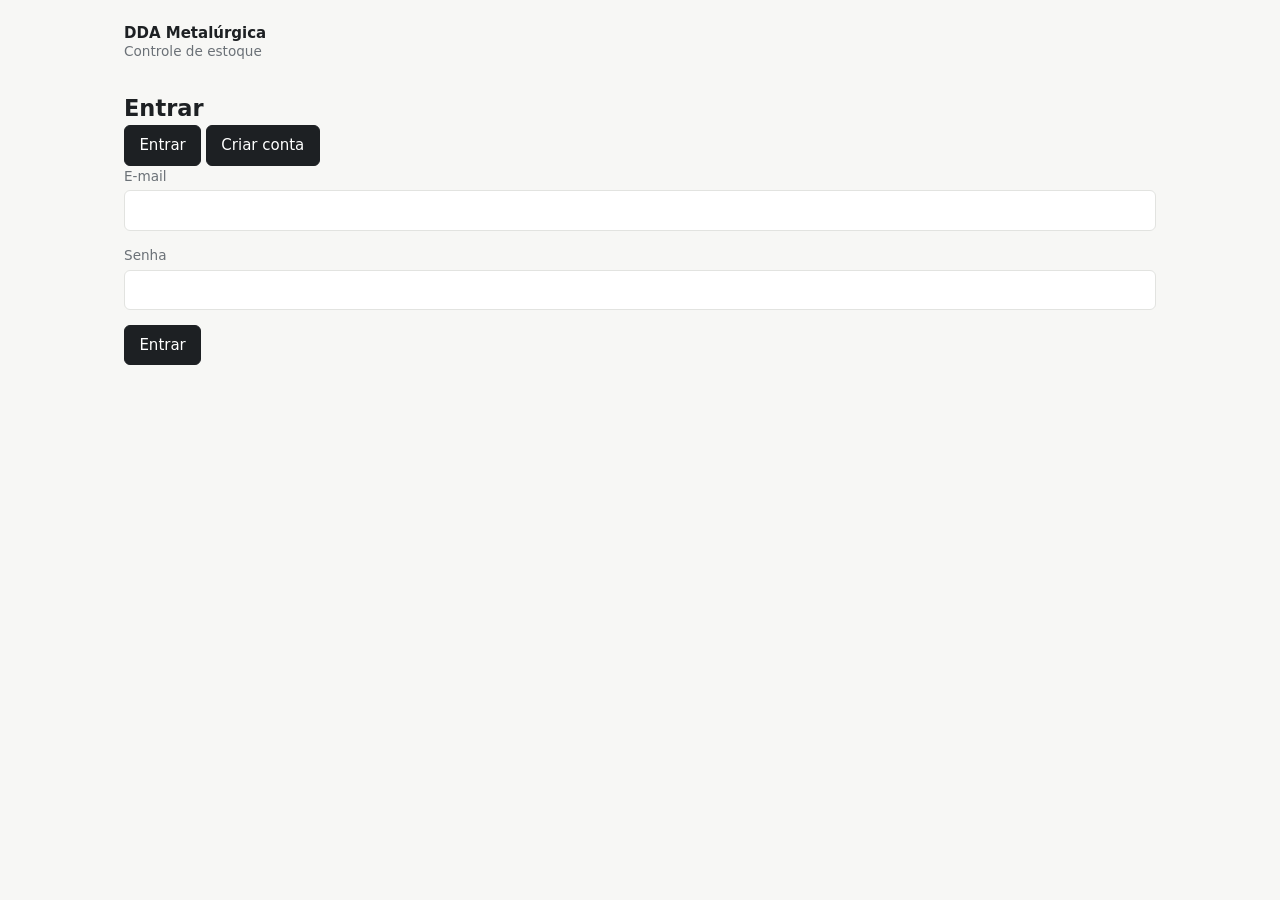
==== index.html @ 71a76c93 "Enhance header with user greeting and logout button Added user greeting and logout button to header." ====
<!DOCTYPE html>
<html lang="pt-BR">
<head>
  <meta charset="UTF-8">
  <meta name="viewport" content="width=device-width, initial-scale=1">
  <meta name="description" content="Painel de controle de estoque de pastilhas da DDA Metalúrgica.">
  <title>Estoque de pastilhas · DDA Metalúrgica</title>
  <link rel="stylesheet" href="style.css">
</head>
<body>
  <a class="pular" href="#estoque">Ir para o estoque</a>

  <header class="topo">
    <div class="marca">
      <strong>DDA Metalúrgica</strong>
      <span>Controle de estoque</span>
    </div>
    <nav aria-label="Seções do painel">
      <a href="#resumo">Resumo</a>
      <a href="#estoque">Pastilhas</a>
      <a href="#busca">Buscar por ID</a>
    </nav>
    <div class="sessao">
      <span>Olá, <strong id="usuario-nome"></strong></span>
      <button type="button" id="btn-sair" class="sec">Sair</button>
    </div>
  </header>

  <main>
    <p id="status" role="status" aria-live="polite" hidden></p>

    <section id="resumo" aria-labelledby="t-resumo">
      <h2 id="t-resumo">Resumo</h2>
      <dl class="indicadores">
        <div><dt>Pastilhas cadastradas</dt><dd id="ind-total">–</dd></div>
        <div><dt>Unidades em estoque</dt><dd id="ind-unidades">–</dd></div>
        <div><dt>Com estoque baixo</dt><dd id="ind-baixo">–</dd></div>
        <div><dt>Valor em estoque</dt><dd id="ind-valor">–</dd></div>
      </dl>
    </section>

    <section id="busca" aria-labelledby="t-busca">
      <h2 id="t-busca">Buscar por ID</h2>
      <form id="form-busca" class="linha">
        <label for="busca-id">ID da pastilha</label>
        <input id="busca-id" type="number" min="1" inputmode="numeric" required>
        <button type="submit">Buscar</button>
      </form>
      <article id="detalhe" aria-live="polite" hidden></article>
    </section>

    <section id="estoque" aria-labelledby="t-estoque">
      <div class="cabecalho-secao">
        <h2 id="t-estoque">Pastilhas</h2>
        <div class="ferramentas">
          <label for="filtro" class="so-leitor">Filtrar pastilhas</label>
          <input id="filtro" type="search" placeholder="Filtrar por nome, código, categoria…">
          <button type="button" id="btn-nova">Nova pastilha</button>
        </div>
      </div>

      <div class="rolagem">
        <table>
          <caption class="so-leitor">Pastilhas cadastradas no estoque</caption>
          <thead>
            <tr>
              <th scope="col">ID</th>
              <th scope="col">Nome</th>
              <th scope="col">Código</th>
              <th scope="col">Categoria</th>
              <th scope="col">Fornecedor</th>
              <th scope="col" class="num">Qtd.</th>
              <th scope="col" class="num">Preço</th>
              <th scope="col">Situação</th>
              <th scope="col">Ações</th>
            </tr>
          </thead>
          <tbody id="tabela"></tbody>
        </table>
      </div>
    </section>
  </main>

  <footer class="rodape">
    <p>Dados fornecidos pela API do mockapi.io. Estoque baixo: 10 unidades ou menos.</p>
  </footer>

  <dialog id="dlg-form" aria-labelledby="dlg-form-titulo">
    <form id="form-pastilha">
      <h2 id="dlg-form-titulo">Nova pastilha</h2>
      <input type="hidden" id="f-id">

      <div class="campo">
        <label for="f-nome">Nome</label>
        <input id="f-nome" name="nome" required maxlength="80" autocomplete="off">
      </div>
      <div class="campo">
        <label for="f-codigo">Código</label>
        <input id="f-codigo" name="codigo" required maxlength="30" autocomplete="off">
      </div>
      <div class="campo">
        <label for="f-categoria">Categoria</label>
        <input id="f-categoria" name="categoria" required maxlength="50" autocomplete="off">
      </div>
      <div class="campo">
        <label for="f-fornecedor">Fornecedor</label>
        <input id="f-fornecedor" name="fornecedor" required maxlength="80" autocomplete="off">
      </div>
      <div class="par">
        <div class="campo">
          <label for="f-quantidade">Quantidade</label>
          <input id="f-quantidade" name="quantidade" type="number" min="0" step="1" inputmode="numeric" required>
        </div>
        <div class="campo">
          <label for="f-preco">Preço (R$)</label>
          <input id="f-preco" name="preco" type="number" min="0" step="0.01" inputmode="decimal" required>
        </div>
      </div>

      <p id="form-erro" class="erro" role="alert" hidden></p>

      <div class="acoes">
        <button type="button" id="btn-cancelar" class="sec">Cancelar</button>
        <button type="submit" id="btn-salvar">Salvar</button>
      </div>
    </form>
  </dialog>

  <dialog id="dlg-excluir" aria-labelledby="dlg-excluir-titulo">
    <h2 id="dlg-excluir-titulo">Excluir pastilha</h2>
    <p id="excluir-texto"></p>
    <p id="excluir-erro" class="erro" role="alert" hidden></p>
    <div class="acoes">
      <button type="button" id="btn-excluir-cancelar" class="sec">Cancelar</button>
      <button type="button" id="btn-excluir-confirmar" class="perigo">Excluir</button>
    </div>
  </dialog>

  <script src="api.js"></script>
  <script src="auth.js"></script>
  <script src="app.js"></script>
</body>
</html>
---- style.css ----
:root {
  --fundo: #f7f7f5;
  --superficie: #ffffff;
  --texto: #1d2023;
  --suave: #6b7177;
  --linha: #e2e3e0;
  --destaque: #1d2023;
  --alerta: #b42318;
  --alerta-fundo: #fdecea;
  --ok: #1a6b43;
  --raio: 6px;
}

*, *::before, *::after { box-sizing: border-box; }

body {
  margin: 0;
  font-family: system-ui, -apple-system, "Segoe UI", Roboto, sans-serif;
  font-size: 15px;
  line-height: 1.5;
  background: var(--fundo);
  color: var(--texto);
}

h1, h2 { margin: 0; font-weight: 600; }
h2 { font-size: 1rem; margin-bottom: .9rem; }

.so-leitor {
  position: absolute; width: 1px; height: 1px; overflow: hidden;
  clip-path: inset(50%); white-space: nowrap;
}

.pular {
  position: absolute; left: .5rem; top: -3rem;
  background: var(--destaque); color: #fff; padding: .5rem .8rem; border-radius: var(--raio);
}
.pular:focus { top: .5rem; }

:focus-visible { outline: 2px solid var(--destaque); outline-offset: 2px; }

/* topo */
.topo {
  display: flex; flex-wrap: wrap; align-items: center; justify-content: space-between; gap: .75rem 2rem;
  padding: 1rem 1.5rem;
  background: var(--superficie);
  border-bottom: 1px solid var(--linha);
}
.marca { display: flex; flex-direction: column; line-height: 1.25; }
.marca span { color: var(--suave); font-size: .85rem; }
.topo nav { display: flex; gap: 1.25rem; }
.topo nav a { color: var(--suave); text-decoration: none; padding: .25rem 0; border-bottom: 1px solid transparent; }
.topo nav a:hover { color: var(--texto); border-bottom-color: var(--texto); }

main {
  max-width: 1080px; margin: 0 auto; padding: 1.5rem;
  display: grid; gap: 2rem;
}

/* status global */
#status {
  margin: 0; padding: .65rem .9rem;
  background: var(--superficie); border: 1px solid var(--linha); border-left: 3px solid var(--ok);
  border-radius: var(--raio);
}
#status.erro { border-left-color: var(--alerta); }

/* indicadores */
.indicadores {
  margin: 0; display: grid; gap: 1px;
  grid-template-columns: repeat(auto-fit, minmax(180px, 1fr));
  background: var(--linha); border: 1px solid var(--linha); border-radius: var(--raio); overflow: hidden;
}
.indicadores div { background: var(--superficie); padding: 1rem; display: flex; flex-direction: column-reverse; gap: .15rem; }
.indicadores dt { color: var(--suave); font-size: .85rem; }
.indicadores dd { margin: 0; font-size: 1.5rem; font-weight: 600; font-variant-numeric: tabular-nums; }

/* formulários e botões */
input {
  font: inherit; color: inherit;
  padding: .5rem .65rem; background: var(--superficie);
  border: 1px solid var(--linha); border-radius: var(--raio);
}
input:hover { border-color: #c7c9c5; }
input:user-invalid { border-color: var(--alerta); }

button {
  font: inherit; cursor: pointer;
  padding: .5rem .9rem; border-radius: var(--raio);
  background: var(--destaque); color: #fff; border: 1px solid var(--destaque);
}
button:hover { opacity: .88; }
button:disabled { opacity: .5; cursor: progress; }
button.sec { background: var(--superficie); color: var(--texto); border-color: var(--linha); }
button.perigo { background: var(--alerta); border-color: var(--alerta); }
button.link {
  background: none; border: 0; padding: .1rem .3rem; color: var(--texto);
  text-decoration: underline; text-underline-offset: 3px;
}
button.link.perigo { color: var(--alerta); }

.linha { display: flex; flex-wrap: wrap; align-items: center; gap: .6rem; }
.linha label { color: var(--suave); }
.erro { color: var(--alerta); margin: .5rem 0 0; }

/* detalhe da busca */
#detalhe {
  margin-top: 1rem; padding: 1rem;
  background: var(--superficie); border: 1px solid var(--linha); border-radius: var(--raio);
}
#detalhe dl { margin: 0; display: grid; grid-template-columns: max-content 1fr; gap: .25rem 1.5rem; }
#detalhe dt { color: var(--suave); }
#detalhe dd { margin: 0; }

/* tabela */
.cabecalho-secao { display: flex; flex-wrap: wrap; align-items: center; justify-content: space-between; gap: .75rem; margin-bottom: .9rem; }
.cabecalho-secao h2 { margin: 0; }
.ferramentas { display: flex; flex-wrap: wrap; gap: .6rem; }
.ferramentas input { min-width: 260px; }

.rolagem { overflow-x: auto; background: var(--superficie); border: 1px solid var(--linha); border-radius: var(--raio); }
table { width: 100%; border-collapse: collapse; }
th, td { padding: .7rem .9rem; text-align: left; white-space: nowrap; border-bottom: 1px solid var(--linha); }
tbody tr:last-child td { border-bottom: 0; }
th { font-size: .8rem; font-weight: 500; color: var(--suave); }
.num { text-align: right; font-variant-numeric: tabular-nums; }
tbody tr:hover { background: var(--fundo); }
.acoes-cel { display: flex; gap: .4rem; }
td.mensagem { white-space: normal; text-align: center; color: var(--suave); padding: 2rem 1rem; }

.selo {
  display: inline-block; padding: .1rem .55rem; border-radius: 999px;
  font-size: .8rem; border: 1px solid var(--linha); color: var(--suave);
}
.selo.baixo { color: var(--alerta); background: var(--alerta-fundo); border-color: transparent; }

/* diálogos */
dialog {
  width: min(460px, calc(100% - 2rem)); padding: 1.5rem;
  border: 1px solid var(--linha); border-radius: 10px;
  background: var(--superficie); color: var(--texto);
}
dialog::backdrop { background: rgba(29, 32, 35, .35); }
dialog h2 { font-size: 1.1rem; }
.campo { display: grid; gap: .25rem; margin-bottom: .9rem; }
.campo label { font-size: .85rem; color: var(--suave); }
.par { display: grid; grid-template-columns: 1fr 1fr; gap: .75rem; }
.acoes { display: flex; justify-content: flex-end; gap: .6rem; margin-top: 1.25rem; }

.rodape { max-width: 1080px; margin: 0 auto; padding: 0 1.5rem 2rem; color: var(--suave); font-size: .85rem; }
.rodape p { margin: 0; }

@media (max-width: 560px) {
  .ferramentas input { min-width: 0; width: 100%; }
  .par { grid-template-columns: 1fr; }
}
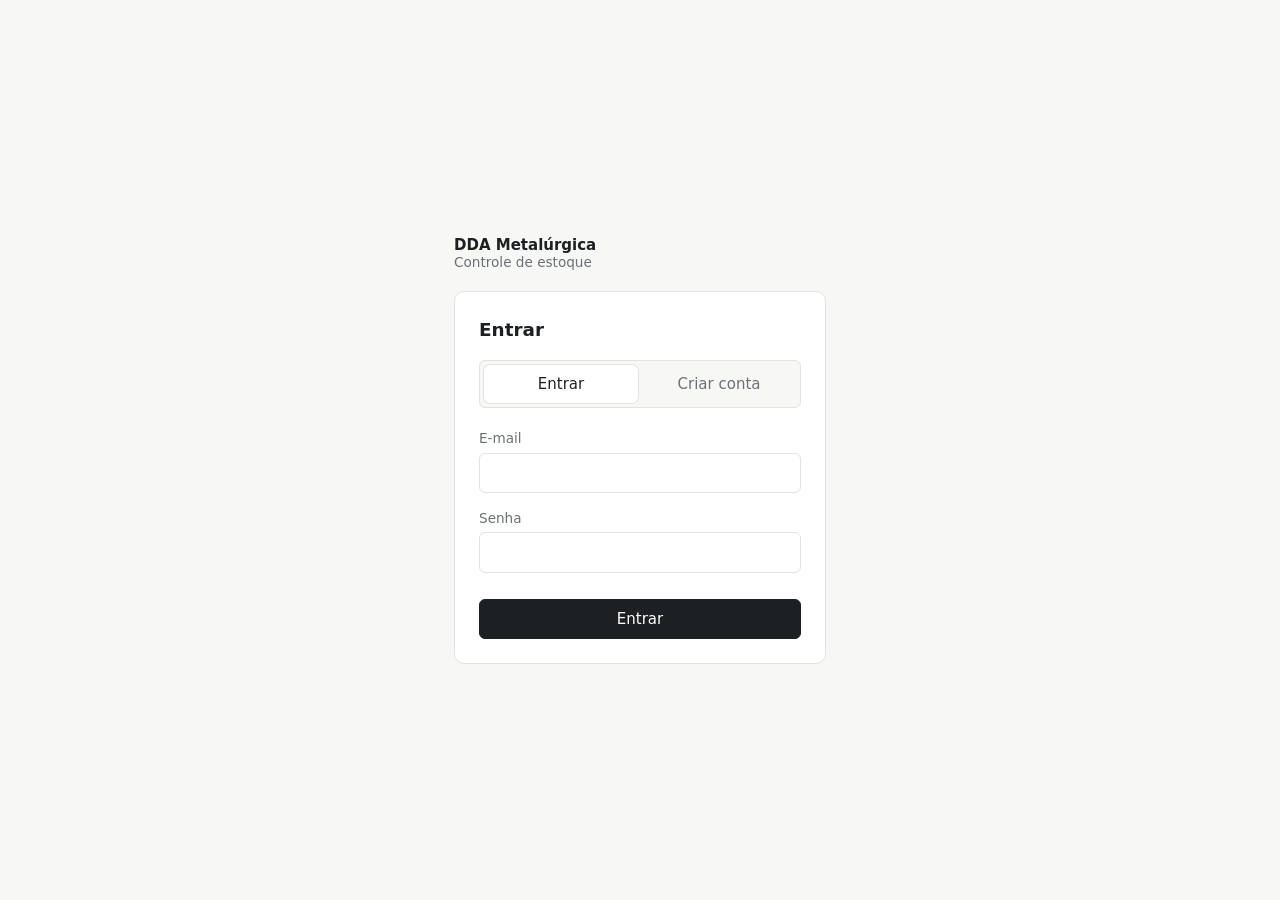
==== commit b28032c0: "Update index.html" ====
--- a/index.html
+++ b/index.html
@@ -4,7 +4,7 @@
   <meta charset="UTF-8">
   <meta name="viewport" content="width=device-width, initial-scale=1">
   <meta name="description" content="Painel de controle de estoque de pastilhas da DDA Metalúrgica.">
-  <title>Estoque de pastilhas · DDA Metalúrgica</title>
+  <title>Estoque de pastilhas</title>
   <link rel="stylesheet" href="style.css">
 </head>
 <body>
@@ -12,7 +12,7 @@
 
   <header class="topo">
     <div class="marca">
-      <strong>DDA Metalúrgica</strong>
+      <strong>NEXUS</strong>
       <span>Controle de estoque</span>
     </div>
     <nav aria-label="Seções do painel">
--- a/style.css
+++ b/style.css
@@ -153,3 +153,20 @@
   .ferramentas input { min-width: 0; width: 100%; }
   .par { grid-template-columns: 1fr; }
 }
+
+/* autenticação */
+.pagina-auth { min-height: 100vh; display: grid; place-items: center; padding: 1.5rem; }
+.auth { width: min(420px, 100%); display: grid; gap: 1.25rem; }
+.cartao { background: var(--superficie); border: 1px solid var(--linha); border-radius: 10px; padding: 1.5rem; }
+.cartao h1 { font-size: 1.15rem; margin-bottom: 1rem; }
+.abas { display: grid; grid-template-columns: 1fr 1fr; gap: .25rem; padding: .25rem; margin-bottom: 1.25rem; background: var(--fundo); border: 1px solid var(--linha); border-radius: var(--raio); }
+.aba { background: none; color: var(--suave); border: 0; }
+.aba[aria-pressed="true"] { background: var(--superficie); color: var(--texto); box-shadow: 0 0 0 1px var(--linha); }
+.campo input { width: 100%; }
+.campo small { color: var(--suave); font-size: .8rem; }
+button.cheio { width: 100%; margin-top: .75rem; }
+form[hidden] { display: none; }
+
+/* usuário no topo do painel */
+.sessao { display: flex; align-items: center; gap: .75rem; color: var(--suave); font-size: .9rem; }
+.sessao strong { color: var(--texto); font-weight: 500; }
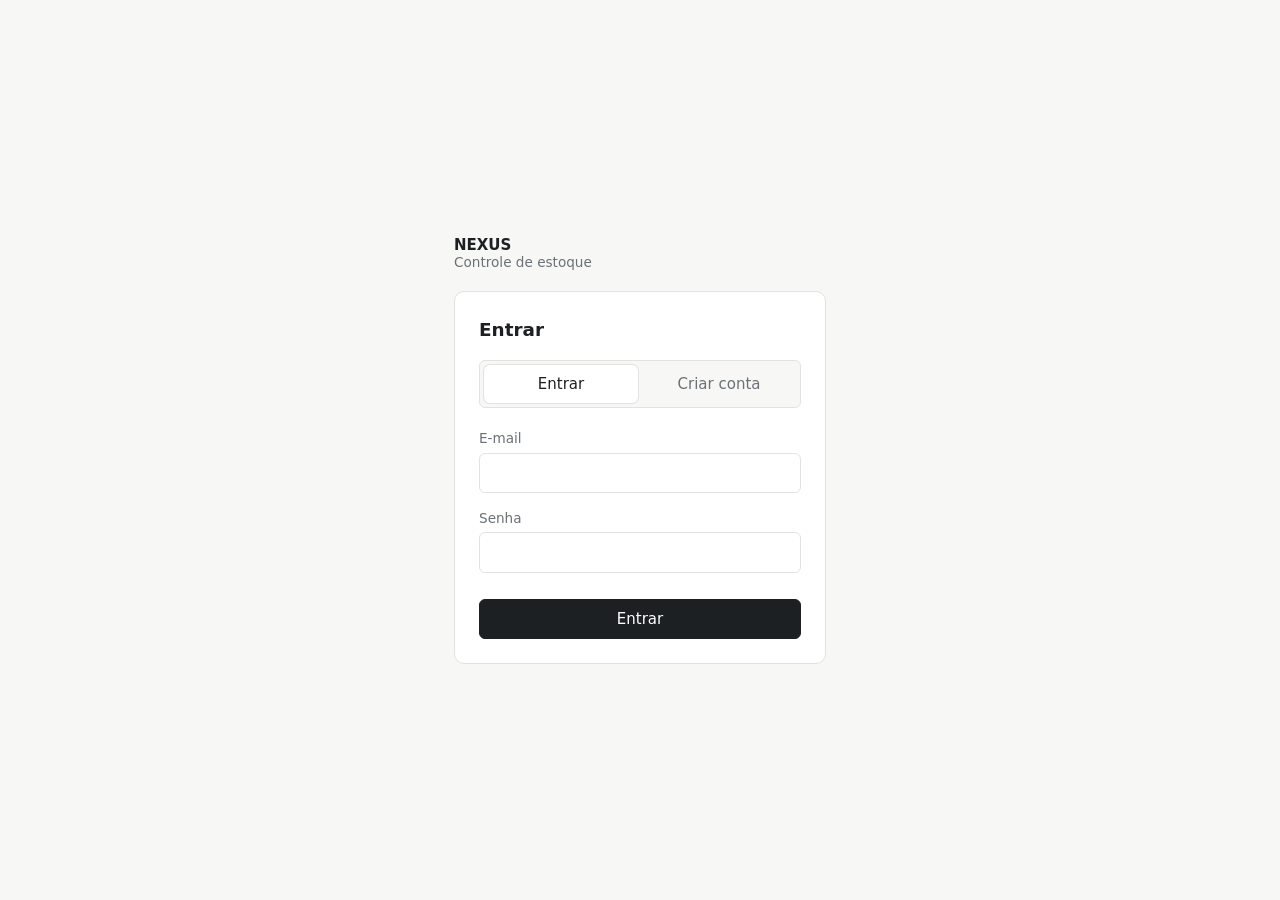
==== commit 08be8630: "Update page title to include 'NEXUS'" ====
--- a/index.html
+++ b/index.html
@@ -4,7 +4,7 @@
   <meta charset="UTF-8">
   <meta name="viewport" content="width=device-width, initial-scale=1">
   <meta name="description" content="Painel de controle de estoque de pastilhas da DDA Metalúrgica.">
-  <title>Estoque de pastilhas</title>
+  <title>Estoque de pastilhas · NEXUS</title>
   <link rel="stylesheet" href="style.css">
 </head>
 <body>
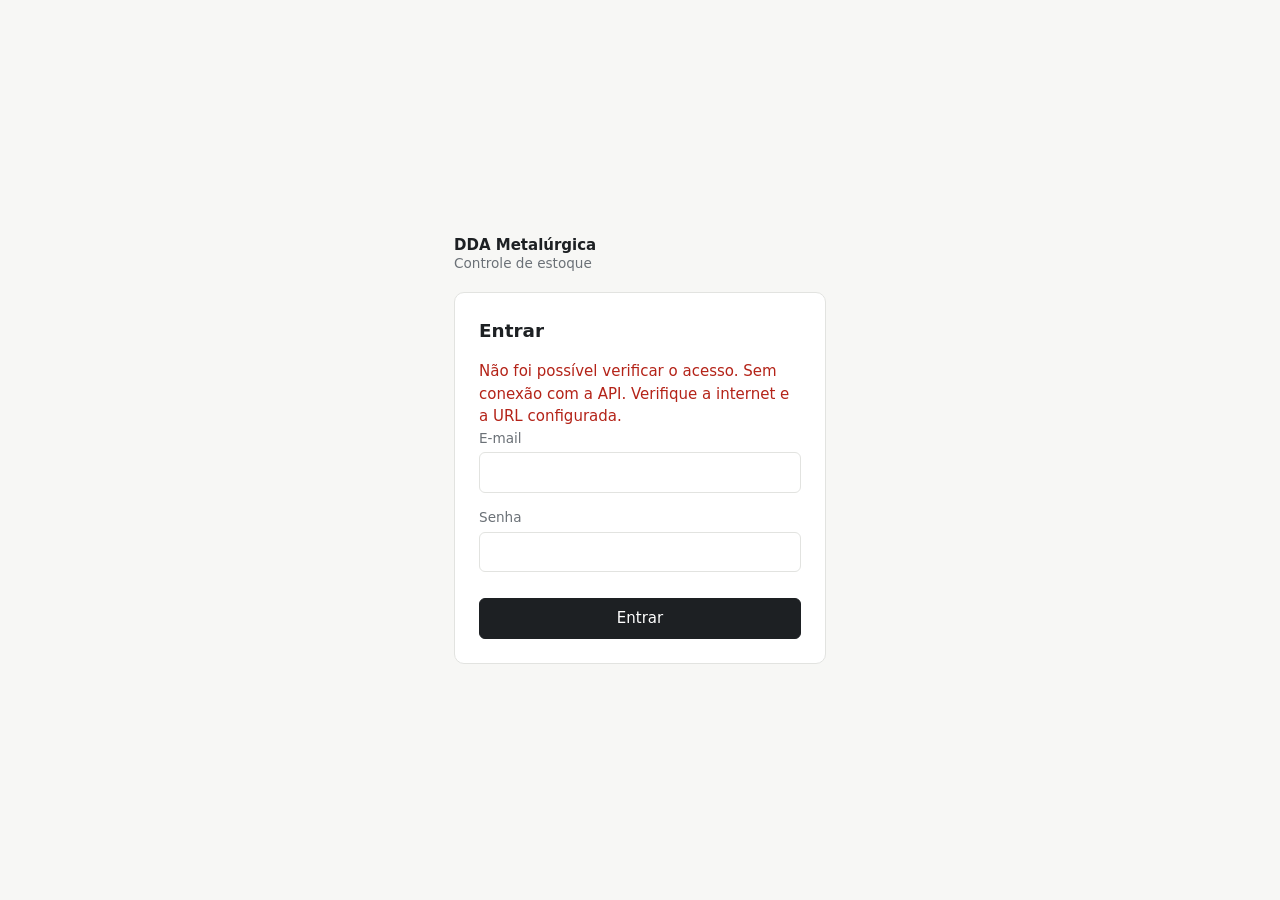
==== commit 4af538a5: "Update title and brand name in index.html" ====
--- a/index.html
+++ b/index.html
@@ -19,9 +19,11 @@
       <a href="#resumo">Resumo</a>
       <a href="#estoque">Pastilhas</a>
       <a href="#busca">Buscar por ID</a>
+      <a href="#usuarios" id="nav-usuarios" hidden>Usuários</a>
     </nav>
     <div class="sessao">
       <span>Olá, <strong id="usuario-nome"></strong></span>
+      <span id="usuario-papel" class="selo"></span>
       <button type="button" id="btn-sair" class="sec">Sair</button>
     </div>
   </header>
@@ -79,6 +81,31 @@
         </table>
       </div>
     </section>
+
+    <section id="usuarios" aria-labelledby="t-usuarios" hidden>
+      <div class="cabecalho-secao">
+        <h2 id="t-usuarios">Usuários</h2>
+        <div class="ferramentas">
+          <button type="button" id="btn-novo-usuario">Novo usuário</button>
+        </div>
+      </div>
+
+      <div class="rolagem">
+        <table>
+          <caption class="so-leitor">Usuários e permissões</caption>
+          <thead>
+            <tr>
+              <th scope="col">Nome</th>
+              <th scope="col">E-mail</th>
+              <th scope="col">Papel</th>
+              <th scope="col">Pode fazer</th>
+              <th scope="col">Ações</th>
+            </tr>
+          </thead>
+          <tbody id="tabela-usuarios"></tbody>
+        </table>
+      </div>
+    </section>
   </main>
 
   <footer class="rodape">
@@ -136,8 +163,52 @@
     </div>
   </dialog>
 
+  <dialog id="dlg-usuario" aria-labelledby="dlg-usuario-titulo">
+    <form id="form-usuario">
+      <h2 id="dlg-usuario-titulo">Novo usuário</h2>
+      <input type="hidden" id="u-id">
+
+      <div id="u-novo">
+        <div class="campo">
+          <label for="u-nome">Nome</label>
+          <input id="u-nome" required maxlength="80" autocomplete="off">
+        </div>
+        <div class="campo">
+          <label for="u-email">E-mail</label>
+          <input id="u-email" type="email" required autocomplete="off">
+        </div>
+        <div class="campo">
+          <label for="u-senha">Senha inicial</label>
+          <input id="u-senha" type="password" required minlength="6" autocomplete="new-password">
+        </div>
+      </div>
+      <p id="u-resumo" class="resumo-usuario" hidden></p>
+
+      <div class="campo">
+        <label for="u-papel">Papel</label>
+        <select id="u-papel">
+          <option value="usuario">Usuário</option>
+          <option value="admin">Administrador (pode tudo)</option>
+        </select>
+      </div>
+
+      <fieldset class="checks">
+        <legend>Permissões</legend>
+        <div id="u-permissoes"></div>
+      </fieldset>
+
+      <p id="u-erro" class="erro" role="alert" hidden></p>
+
+      <div class="acoes">
+        <button type="button" id="u-cancelar" class="sec">Cancelar</button>
+        <button type="submit" id="u-salvar">Salvar</button>
+      </div>
+    </form>
+  </dialog>
+
   <script src="api.js"></script>
   <script src="auth.js"></script>
   <script src="app.js"></script>
+  <script src="usuarios.js"></script>
 </body>
 </html>
--- a/style.css
+++ b/style.css
@@ -154,19 +154,29 @@
   .par { grid-template-columns: 1fr; }
 }
 
-/* autenticação */
 .pagina-auth { min-height: 100vh; display: grid; place-items: center; padding: 1.5rem; }
 .auth { width: min(420px, 100%); display: grid; gap: 1.25rem; }
 .cartao { background: var(--superficie); border: 1px solid var(--linha); border-radius: 10px; padding: 1.5rem; }
 .cartao h1 { font-size: 1.15rem; margin-bottom: 1rem; }
-.abas { display: grid; grid-template-columns: 1fr 1fr; gap: .25rem; padding: .25rem; margin-bottom: 1.25rem; background: var(--fundo); border: 1px solid var(--linha); border-radius: var(--raio); }
-.aba { background: none; color: var(--suave); border: 0; }
-.aba[aria-pressed="true"] { background: var(--superficie); color: var(--texto); box-shadow: 0 0 0 1px var(--linha); }
 .campo input { width: 100%; }
 .campo small { color: var(--suave); font-size: .8rem; }
 button.cheio { width: 100%; margin-top: .75rem; }
 form[hidden] { display: none; }
 
-/* usuário no topo do painel */
 .sessao { display: flex; align-items: center; gap: .75rem; color: var(--suave); font-size: .9rem; }
 .sessao strong { color: var(--texto); font-weight: 500; }
+
+.aviso { margin: 0 0 1rem; color: var(--suave); }
+.suave { color: var(--suave); }
+.selo.suave-selo { color: var(--suave); }
+td.quebra { white-space: normal; min-width: 220px; }
+select {
+  font: inherit; color: inherit; width: 100%;
+  padding: .5rem .65rem; background: var(--superficie);
+  border: 1px solid var(--linha); border-radius: var(--raio);
+}
+fieldset.checks { margin: 0 0 .9rem; padding: .6rem .8rem; border: 1px solid var(--linha); border-radius: var(--raio); }
+fieldset.checks legend { padding: 0 .3rem; font-size: .85rem; color: var(--suave); }
+.check { display: flex; align-items: center; gap: .5rem; padding: .25rem 0; }
+.check input { width: auto; }
+.resumo-usuario { margin: 0 0 1rem; color: var(--suave); }
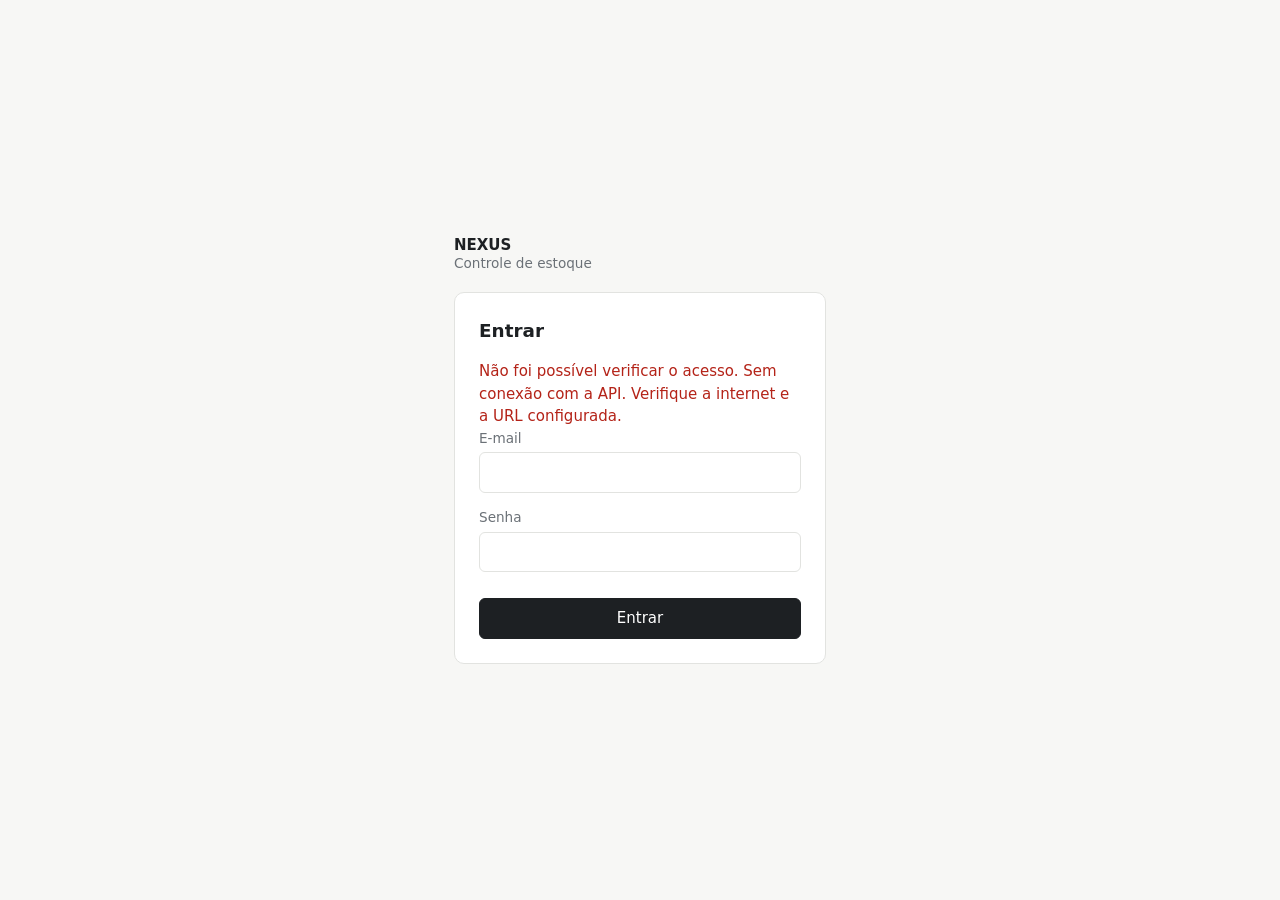
==== commit 311cf083: "Add util.js script to index.html" ====
--- a/index.html
+++ b/index.html
@@ -206,6 +206,7 @@
     </form>
   </dialog>
 
+  <script src="util.js"></script>
   <script src="api.js"></script>
   <script src="auth.js"></script>
   <script src="app.js"></script>
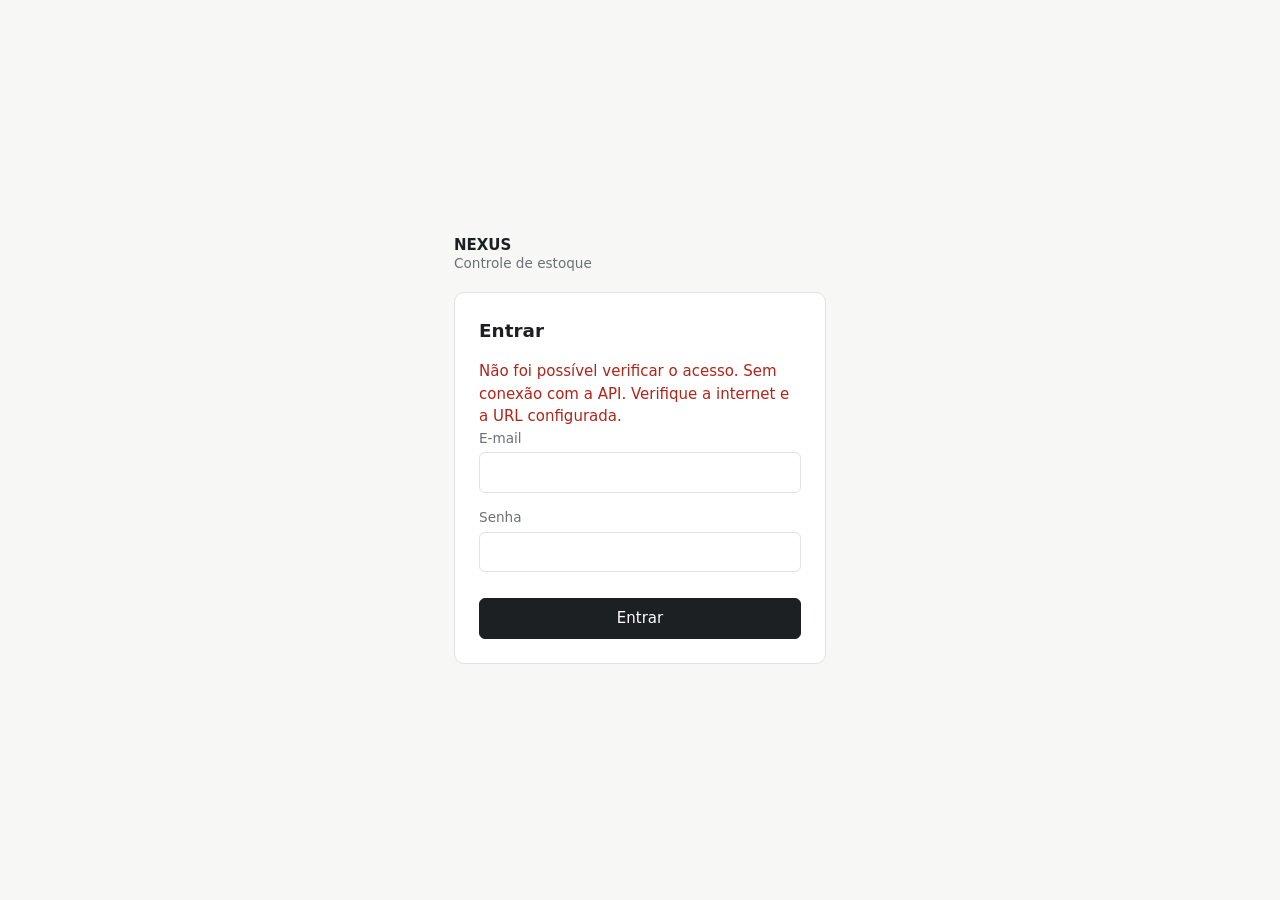
==== commit dcf8335d: "Implement theme application script in index.html Added a script to apply the theme based on user pre" ====
--- a/index.html
+++ b/index.html
@@ -5,6 +5,14 @@
   <meta name="viewport" content="width=device-width, initial-scale=1">
   <meta name="description" content="Painel de controle de estoque de pastilhas da DDA Metalúrgica.">
   <title>Estoque de pastilhas · NEXUS</title>
+  <script>
+    // Aplica o tema antes de pintar a página (evita piscar claro → escuro).
+    try {
+      var t = localStorage.getItem("dda_tema");
+      if (t !== "claro" && t !== "escuro") t = matchMedia("(prefers-color-scheme: dark)").matches ? "escuro" : "claro";
+      document.documentElement.dataset.tema = t;
+    } catch (e) {}
+  </script>
   <link rel="stylesheet" href="style.css">
 </head>
 <body>
@@ -24,6 +32,7 @@
     <div class="sessao">
       <span>Olá, <strong id="usuario-nome"></strong></span>
       <span id="usuario-papel" class="selo"></span>
+      <button type="button" id="btn-tema" class="sec"></button>
       <button type="button" id="btn-sair" class="sec">Sair</button>
     </div>
   </header>
--- a/style.css
+++ b/style.css
@@ -9,6 +9,29 @@
   --alerta-fundo: #fdecea;
   --ok: #1a6b43;
   --raio: 6px;
+  --linha-forte: #c7c9c5;
+  --sobre-destaque: #ffffff;
+  --sobre-alerta: #ffffff;
+  --cortina: rgba(29, 32, 35, .35);
+  color-scheme: light;
+}
+
+/* tema escuro: ativado por data-tema="escuro" no <html> (ver util.js) */
+:root[data-tema="escuro"] {
+  --fundo: #121416;
+  --superficie: #1b1e21;
+  --texto: #e8eaec;
+  --suave: #9aa1a8;
+  --linha: #2c3135;
+  --linha-forte: #434a50;
+  --destaque: #e8eaec;
+  --sobre-destaque: #121416;
+  --alerta: #f97066;
+  --alerta-fundo: rgba(249, 112, 102, .16);
+  --sobre-alerta: #1b0907;
+  --ok: #3fb97a;
+  --cortina: rgba(0, 0, 0, .6);
+  color-scheme: dark;
 }
 
 *, *::before, *::after { box-sizing: border-box; }
@@ -32,7 +55,7 @@
 
 .pular {
   position: absolute; left: .5rem; top: -3rem;
-  background: var(--destaque); color: #fff; padding: .5rem .8rem; border-radius: var(--raio);
+  background: var(--destaque); color: var(--sobre-destaque); padding: .5rem .8rem; border-radius: var(--raio);
 }
 .pular:focus { top: .5rem; }
 
@@ -80,18 +103,18 @@
   padding: .5rem .65rem; background: var(--superficie);
   border: 1px solid var(--linha); border-radius: var(--raio);
 }
-input:hover { border-color: #c7c9c5; }
+input:hover { border-color: var(--linha-forte); }
 input:user-invalid { border-color: var(--alerta); }
 
 button {
   font: inherit; cursor: pointer;
   padding: .5rem .9rem; border-radius: var(--raio);
-  background: var(--destaque); color: #fff; border: 1px solid var(--destaque);
+  background: var(--destaque); color: var(--sobre-destaque); border: 1px solid var(--destaque);
 }
 button:hover { opacity: .88; }
 button:disabled { opacity: .5; cursor: progress; }
 button.sec { background: var(--superficie); color: var(--texto); border-color: var(--linha); }
-button.perigo { background: var(--alerta); border-color: var(--alerta); }
+button.perigo { background: var(--alerta); border-color: var(--alerta); color: var(--sobre-alerta); }
 button.link {
   background: none; border: 0; padding: .1rem .3rem; color: var(--texto);
   text-decoration: underline; text-underline-offset: 3px;
@@ -124,7 +147,7 @@
 th { font-size: .8rem; font-weight: 500; color: var(--suave); }
 .num { text-align: right; font-variant-numeric: tabular-nums; }
 tbody tr:hover { background: var(--fundo); }
-.acoes-cel { display: flex; gap: .4rem; }
+.acoes-linha { display: flex; flex-wrap: wrap; gap: .4rem; }
 td.mensagem { white-space: normal; text-align: center; color: var(--suave); padding: 2rem 1rem; }
 
 .selo {
@@ -139,7 +162,7 @@
   border: 1px solid var(--linha); border-radius: 10px;
   background: var(--superficie); color: var(--texto);
 }
-dialog::backdrop { background: rgba(29, 32, 35, .35); }
+dialog::backdrop { background: var(--cortina); }
 dialog h2 { font-size: 1.1rem; }
 .campo { display: grid; gap: .25rem; margin-bottom: .9rem; }
 .campo label { font-size: .85rem; color: var(--suave); }
@@ -149,10 +172,6 @@
 .rodape { max-width: 1080px; margin: 0 auto; padding: 0 1.5rem 2rem; color: var(--suave); font-size: .85rem; }
 .rodape p { margin: 0; }
 
-@media (max-width: 560px) {
-  .ferramentas input { min-width: 0; width: 100%; }
-  .par { grid-template-columns: 1fr; }
-}
 
 .pagina-auth { min-height: 100vh; display: grid; place-items: center; padding: 1.5rem; }
 .auth { width: min(420px, 100%); display: grid; gap: 1.25rem; }
@@ -180,3 +199,78 @@
 .check { display: flex; align-items: center; gap: .5rem; padding: .25rem 0; }
 .check input { width: auto; }
 .resumo-usuario { margin: 0 0 1rem; color: var(--suave); }
+
+/* botão de tema (na tela de login fica fixo no canto) */
+.tema-auth { position: fixed; top: 1rem; right: 1rem; }
+button.sec:hover { border-color: var(--linha-forte); }
+
+/* diálogos longos rolam em telas baixas */
+dialog { max-height: calc(100dvh - 2rem); overflow-y: auto; }
+
+/* ---------- responsivo ---------- */
+
+/* tablet */
+@media (max-width: 860px) {
+  .topo { padding: .85rem 1rem; }
+  .topo nav { order: 3; width: 100%; overflow-x: auto; gap: 1rem; padding-bottom: .15rem; }
+  .topo nav a { white-space: nowrap; }
+  main { padding: 1rem; gap: 1.5rem; }
+  .rodape { padding: 0 1rem 1.5rem; }
+}
+
+/* celular: tabelas viram cartões */
+@media (max-width: 720px) {
+  .topo { gap: .6rem 1rem; }
+  .sessao { flex-wrap: wrap; gap: .5rem; }
+
+  .indicadores { grid-template-columns: repeat(2, 1fr); }
+  .indicadores dd { font-size: 1.25rem; }
+
+  .cabecalho-secao { align-items: stretch; }
+  .ferramentas { width: 100%; }
+  .ferramentas input { flex: 1 1 100%; min-width: 0; }
+  .ferramentas button { flex: 1 1 auto; }
+
+  .linha input { flex: 1 1 8rem; min-width: 0; }
+
+  .rolagem { overflow: visible; background: none; border: 0; }
+  table, tbody, tr, td { display: block; }
+  thead {
+    position: absolute; width: 1px; height: 1px; overflow: hidden;
+    clip-path: inset(50%); white-space: nowrap;
+  }
+  tbody tr {
+    background: var(--superficie); border: 1px solid var(--linha);
+    border-radius: var(--raio); margin-bottom: .75rem; padding: .35rem .9rem;
+  }
+  tbody tr:hover { background: var(--superficie); }
+  td {
+    display: flex; justify-content: space-between; align-items: center; gap: 1rem;
+    padding: .5rem 0; text-align: right; white-space: normal; overflow-wrap: anywhere;
+  }
+  td::before {
+    content: attr(data-label); flex-shrink: 0;
+    color: var(--suave); font-size: .8rem; text-align: left;
+  }
+  tbody tr:last-child td { border-bottom: 1px solid var(--linha); }
+  tbody tr td:last-child { border-bottom: 0; }
+  td.quebra { min-width: 0; }
+  td.mensagem { display: block; text-align: center; padding: 1.5rem .5rem; }
+  td.mensagem::before { content: none; }
+  .acoes-linha { justify-content: flex-end; }
+}
+
+/* celular pequeno */
+@media (max-width: 560px) {
+  body { font-size: 16px; }
+  .par { grid-template-columns: 1fr; }
+  dialog { padding: 1.1rem; }
+  .acoes { flex-direction: column-reverse; }
+  .acoes button { width: 100%; }
+  #detalhe dl { grid-template-columns: 1fr; gap: 0; }
+  #detalhe dd { margin-bottom: .5rem; }
+  input, select { font-size: 16px; } /* evita zoom automático no iOS */
+  button { min-height: 2.75rem; }
+  button.link { min-height: 2.25rem; }
+  .pagina-auth { padding: 1rem; }
+}
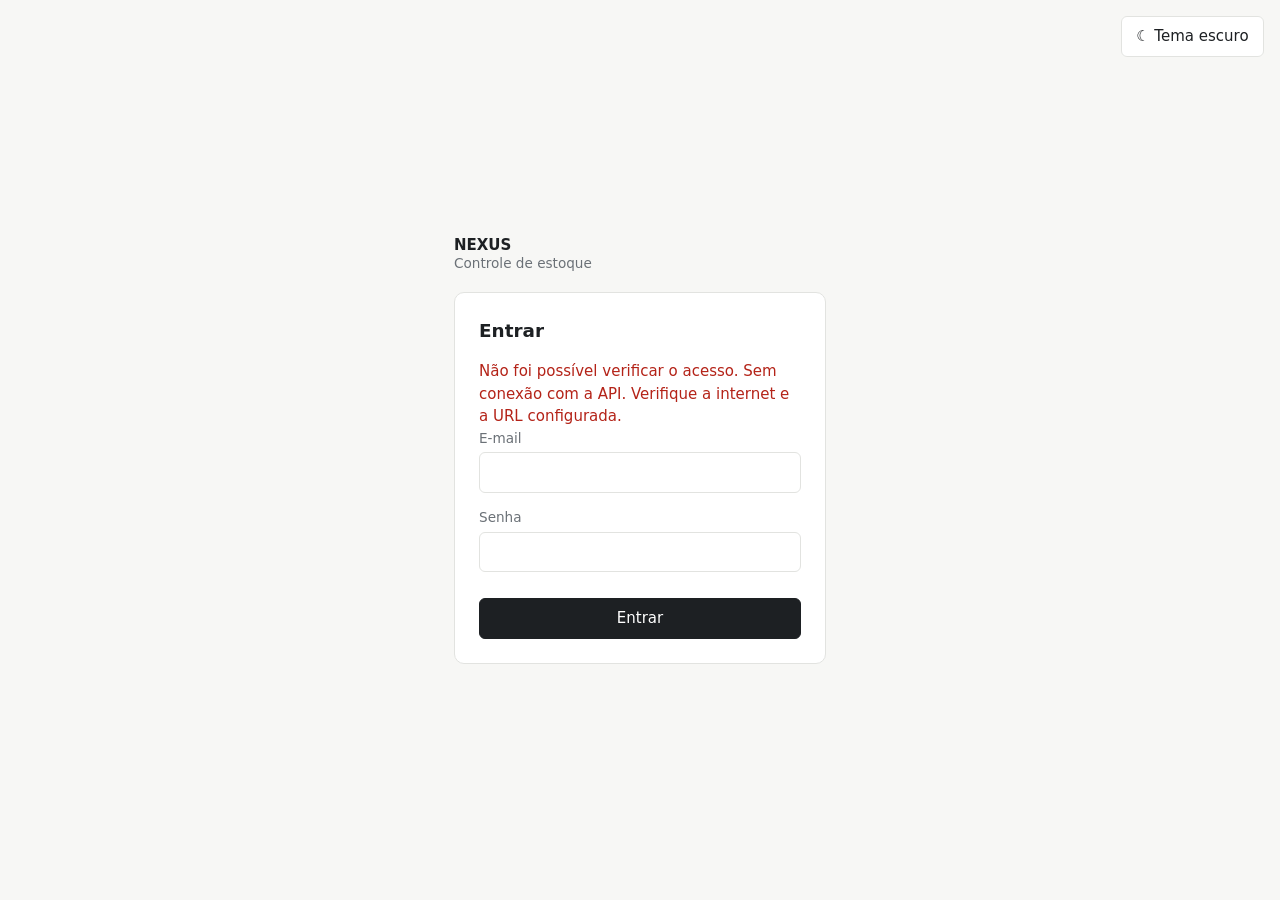
==== commit 64566b8e: "Update index.html" ====
--- a/index.html
+++ b/index.html
@@ -26,6 +26,8 @@
     <nav aria-label="Seções do painel">
       <a href="#resumo">Resumo</a>
       <a href="#estoque">Pastilhas</a>
+      <a href="#movimentacoes">Movimentações</a>
+      <a href="#relatorios">Relatórios</a>
       <a href="#busca">Buscar por ID</a>
       <a href="#usuarios" id="nav-usuarios" hidden>Usuários</a>
     </nav>
@@ -91,6 +93,128 @@
       </div>
     </section>
 
+    <section id="movimentacoes" aria-labelledby="t-mov">
+      <div class="cabecalho-secao">
+        <h2 id="t-mov">Movimentações</h2>
+        <div class="ferramentas">
+          <button type="button" id="btn-csv-mov" class="sec">Exportar CSV</button>
+          <button type="button" id="btn-mov" hidden>Registrar movimentação</button>
+        </div>
+      </div>
+
+      <div class="linha filtros">
+        <label for="mov-tipo" class="so-leitor">Tipo de movimentação</label>
+        <select id="mov-tipo">
+          <option value="">Entradas e saídas</option>
+          <option value="entrada">Somente entradas</option>
+          <option value="saida">Somente saídas</option>
+        </select>
+        <label for="mov-busca" class="so-leitor">Buscar movimentações</label>
+        <input id="mov-busca" type="search" placeholder="Modelo, código, motivo, responsável…">
+        <label for="mov-de">De</label>
+        <input id="mov-de" type="date">
+        <label for="mov-ate">até</label>
+        <input id="mov-ate" type="date">
+      </div>
+      <p id="mov-resumo" class="suave" role="status" aria-live="polite"></p>
+
+      <div class="rolagem">
+        <table>
+          <caption class="so-leitor">Histórico de entradas e saídas de pastilhas</caption>
+          <thead>
+            <tr>
+              <th scope="col">Data</th>
+              <th scope="col">Tipo</th>
+              <th scope="col">Modelo</th>
+              <th scope="col">Código</th>
+              <th scope="col" class="num">Qtd.</th>
+              <th scope="col" class="num">Saldo após</th>
+              <th scope="col" class="num">Valor</th>
+              <th scope="col">Motivo</th>
+              <th scope="col">Responsável</th>
+            </tr>
+          </thead>
+          <tbody id="tabela-mov">
+            <tr><td class="mensagem" colspan="9">Carregando movimentações…</td></tr>
+          </tbody>
+        </table>
+      </div>
+      <button type="button" id="mov-mais" class="sec" hidden>Mostrar mais</button>
+    </section>
+
+    <section id="relatorios" aria-labelledby="t-rel">
+      <h2 id="t-rel">Relatórios</h2>
+
+      <div class="relatorio" aria-labelledby="t-rel-consumo">
+        <div class="cabecalho-secao">
+          <h3 id="t-rel-consumo">Consumo por modelo</h3>
+          <div class="ferramentas">
+            <label for="rel-periodo" class="so-leitor">Período do consumo</label>
+            <select id="rel-periodo">
+              <option value="7">Últimos 7 dias</option>
+              <option value="30" selected>Últimos 30 dias</option>
+              <option value="90">Últimos 90 dias</option>
+              <option value="0">Todo o período</option>
+            </select>
+            <button type="button" id="btn-csv-consumo" class="sec">Exportar CSV</button>
+          </div>
+        </div>
+        <p class="nota">Soma as saídas registradas no período. Ajustes feitos pela edição da pastilha não entram no consumo.</p>
+        <div class="rolagem">
+          <table>
+            <caption class="so-leitor">Consumo de pastilhas por modelo</caption>
+            <thead>
+              <tr>
+                <th scope="col">Modelo</th>
+                <th scope="col">Código</th>
+                <th scope="col" class="num">Saídas</th>
+                <th scope="col" class="num">Unidades consumidas</th>
+                <th scope="col" class="num">Valor consumido</th>
+                <th scope="col" class="num">% do consumo</th>
+                <th scope="col" class="num">Estoque atual</th>
+              </tr>
+            </thead>
+            <tbody id="tabela-consumo">
+              <tr><td class="mensagem" colspan="7">Carregando…</td></tr>
+            </tbody>
+          </table>
+        </div>
+      </div>
+
+      <div class="relatorio" aria-labelledby="t-rel-valor">
+        <div class="cabecalho-secao">
+          <h3 id="t-rel-valor">Valor em estoque</h3>
+          <div class="ferramentas">
+            <label for="rel-agrupar" class="so-leitor">Agrupar valor em estoque por</label>
+            <select id="rel-agrupar">
+              <option value="modelo">Por modelo</option>
+              <option value="categoria">Por categoria</option>
+              <option value="fornecedor">Por fornecedor</option>
+            </select>
+            <button type="button" id="btn-csv-valor" class="sec">Exportar CSV</button>
+          </div>
+        </div>
+        <p class="nota">Valor = quantidade em estoque × preço cadastrado de cada pastilha.</p>
+        <div class="rolagem">
+          <table>
+            <caption class="so-leitor">Valor em estoque agrupado</caption>
+            <thead>
+              <tr>
+                <th scope="col" id="th-grupo">Modelo</th>
+                <th scope="col" class="num">Modelos</th>
+                <th scope="col" class="num">Unidades</th>
+                <th scope="col" class="num">Valor em estoque</th>
+                <th scope="col" class="num">% do total</th>
+              </tr>
+            </thead>
+            <tbody id="tabela-valor">
+              <tr><td class="mensagem" colspan="5">Carregando…</td></tr>
+            </tbody>
+          </table>
+        </div>
+      </div>
+    </section>
+
     <section id="usuarios" aria-labelledby="t-usuarios" hidden>
       <div class="cabecalho-secao">
         <h2 id="t-usuarios">Usuários</h2>
@@ -172,6 +296,44 @@
     </div>
   </dialog>
 
+  <dialog id="dlg-mov" aria-labelledby="dlg-mov-titulo">
+    <form id="form-mov">
+      <h2 id="dlg-mov-titulo">Registrar movimentação</h2>
+
+      <div class="campo">
+        <label for="m-pastilha">Pastilha</label>
+        <select id="m-pastilha" required></select>
+      </div>
+      <p id="m-saldo" class="resumo-usuario" hidden></p>
+
+      <div class="par">
+        <div class="campo">
+          <label for="m-tipo">Tipo</label>
+          <select id="m-tipo">
+            <option value="entrada">Entrada</option>
+            <option value="saida">Saída</option>
+          </select>
+        </div>
+        <div class="campo">
+          <label for="m-quantidade">Quantidade</label>
+          <input id="m-quantidade" type="number" min="1" step="1" inputmode="numeric" required>
+        </div>
+      </div>
+
+      <div class="campo">
+        <label for="m-motivo">Motivo (opcional)</label>
+        <input id="m-motivo" maxlength="120" autocomplete="off" placeholder="Ex.: compra, consumo na linha 2">
+      </div>
+
+      <p id="m-erro" class="erro" role="alert" hidden></p>
+
+      <div class="acoes">
+        <button type="button" id="m-cancelar" class="sec">Cancelar</button>
+        <button type="submit" id="m-salvar">Registrar</button>
+      </div>
+    </form>
+  </dialog>
+
   <dialog id="dlg-usuario" aria-labelledby="dlg-usuario-titulo">
     <form id="form-usuario">
       <h2 id="dlg-usuario-titulo">Novo usuário</h2>
@@ -220,5 +382,7 @@
   <script src="auth.js"></script>
   <script src="app.js"></script>
   <script src="usuarios.js"></script>
+  <script src="movimentacoes.js"></script>
+  <script src="relatorios.js"></script>
 </body>
 </html>
